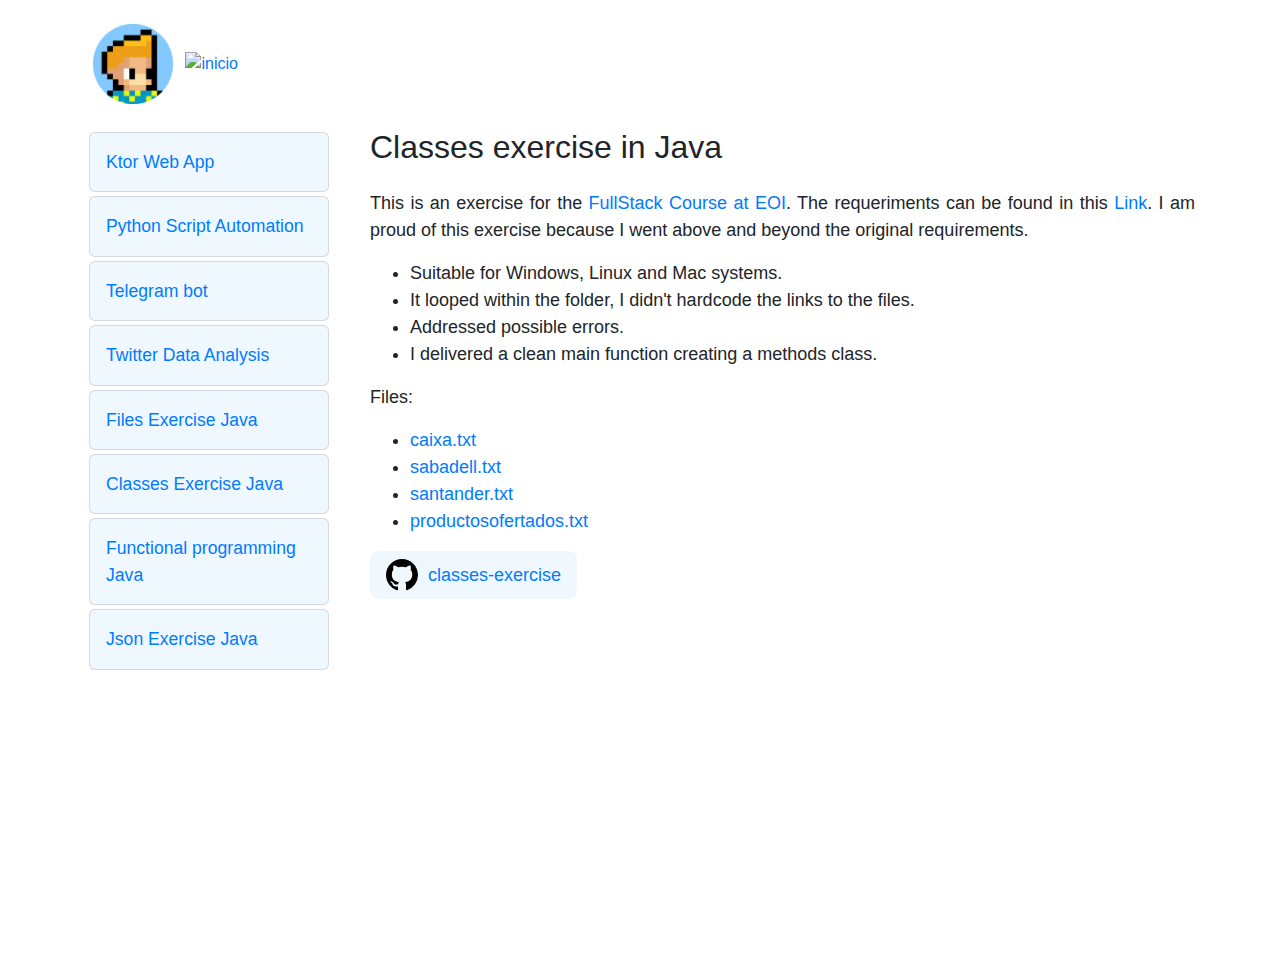
==== classes-exercise.html @ 5c31bf30 "EOI exercises" ====
<!DOCTYPE html>
<html lang="es">

<head>
    <title>Atenea Medrán</title>
    <meta charset="utf-8">
    <link rel="stylesheet" href="https://cdn.jsdelivr.net/npm/bootstrap@4.3.1/dist/css/bootstrap.min.css"
        integrity="sha384-ggOyR0iXCbMQv3Xipma34MD+dH/1fQ784/j6cY/iJTQUOhcWr7x9JvoRxT2MZw1T" crossorigin="anonymous">
    <link rel="stylesheet" href="index-bootstrap.css">
    <link rel="icon" href="images/inicio.png" type="image/x-icon">

</head>

<body>
    <div id="header" class="container">
        <a href="https://atenea-medran.github.io/">
            <img id="inicioImg" src="images/inicio.png" alt="inicio">
            <img src="https://github.com/atenea-medran/atenea-medran/blob/main/header/modoclaro.png?raw=true"
                alt="inicio">
        </a>
    </div>
    <div class="container">
        <div class="row">
            <div class="col-md-3">
                <a class="card" href="historico-precio-luz.html">
                    <div class="flex-1">Ktor Web App</div>
                </a>
                <a class="card" href="python-scrypt-automation.html">
                    <div class="flex-1">Python Script Automation</div>
                </a>
                <a class="card" href="telegram-bot.html">
                    <div class="flex-1">Telegram bot</div>
                </a>
                <a class="card" href="twitter-data-analysis.html">
                    <div class="flex-1">Twitter Data Analysis</div>
                </a>
                <a class="card" href="files-exercise.html">
                    <div class="flex-1">Files Exercise Java</div>
                </a>
                <a class="card" href="classes-exercise.html">
                    <div class="flex-1">Classes Exercise Java</div>
                </a>
                <a class="card" href="functional-programming-exercise.html">
                    <div class="flex-1">Functional programming Java</div>
                </a>
                <a class="card" href="json-exercise.html">
                    <div class="flex-1">Json Exercise Java</div>
                </a>
            </div>
            <div class="col-md-9">
                <div id="main">
                    <h2>Classes exercise in Java</h2>
                    <p>This is an exercise for the <a
                            href="https://www.eoi.es/es/cursos/90323/curso-de-programacion-en-java-fullstack-alicante"
                            target="_blank">
                            FullStack Course at EOI</a>. The requeriments can be found in this <a
                            href="pdf/classes-exercise.pdf" target="_blank">Link</a>. 
                        I am proud of this exercise because I went above and beyond the original requirements.
                    </p>
                    <ul>
                        <li>Suitable for Windows, Linux and Mac systems.</li>
                        <li>It looped within the folder, I didn't hardcode the links to the files.</li>
                        <li>Addressed possible errors.</li>
                        <li>I delivered a clean main function creating a methods class.</li>
                    </ul>
                    <p>Files:</p>
                    <ul>
                        <li><a href="exercises-files/clientes/caixa.txt" target="_blank">caixa.txt</a></li>
                        <li><a href="exercises-files/clientes/sabadell.txt" target="_blank">sabadell.txt</a></li>
                        <li><a href="exercises-files/clientes/santander.txt" target="_blank">santander.txt</a></li>
                        <li><a href="exercises-files/productos/productosofertados.txt" target="_blank">productosofertados.txt</a></li>
                    </ul>
                    <div>
                        <a id="repository"
                            href="https://github.com/atenea-medran/atenea-medran/tree/main/Portfolio/My%20Projects/ejercicioDeClases"
                            target="_blank">
                            <svg id="github-svg" xmlns="http://www.w3.org/2000/svg class=" bi bi-github"
                                viewBox="0 0 16 16">
                                <path
                                    d="M8 0C3.58 0 0 3.58 0 8c0 3.54 2.29 6.53 5.47 7.59.4.07.55-.17.55-.38 0-.19-.01-.82-.01-1.49-2.01.37-2.53-.49-2.69-.94-.09-.23-.48-.94-.82-1.13-.28-.15-.68-.52-.01-.53.63-.01 1.08.58 1.23.82.72 1.21 1.87.87 2.33.66.07-.52.28-.87.51-1.07-1.78-.2-3.64-.89-3.64-3.95 0-.87.31-1.59.82-2.15-.08-.2-.36-1.02.08-2.12 0 0 .67-.21 2.2.82.64-.18 1.32-.27 2-.27.68 0 1.36.09 2 .27 1.53-1.04 2.2-.82 2.2-.82.44 1.1.16 1.92.08 2.12.51.56.82 1.27.82 2.15 0 3.07-1.87 3.75-3.65 3.95.29.25.54.73.54 1.48 0 1.07-.01 1.93-.01 2.2 0 .21.15.46.55.38A8.012 8.012 0 0 0 16 8c0-4.42-3.58-8-8-8z" />
                            </svg>
                            <p id="repository-text">
                                classes-exercise
                            </p>
                        </a>
                    </div>
                    <iframe src="https://www.youtube.com/embed/j87Hqr9hmuI"
                        title="YouTube video player" frameborder="0"
                        allow="accelerometer; autoplay; clipboard-write; encrypted-media; gyroscope; picture-in-picture; web-share"
                        allowfullscreen></iframe>
                </div>
            </div>
        </div>
    </div>


</body>

</html>
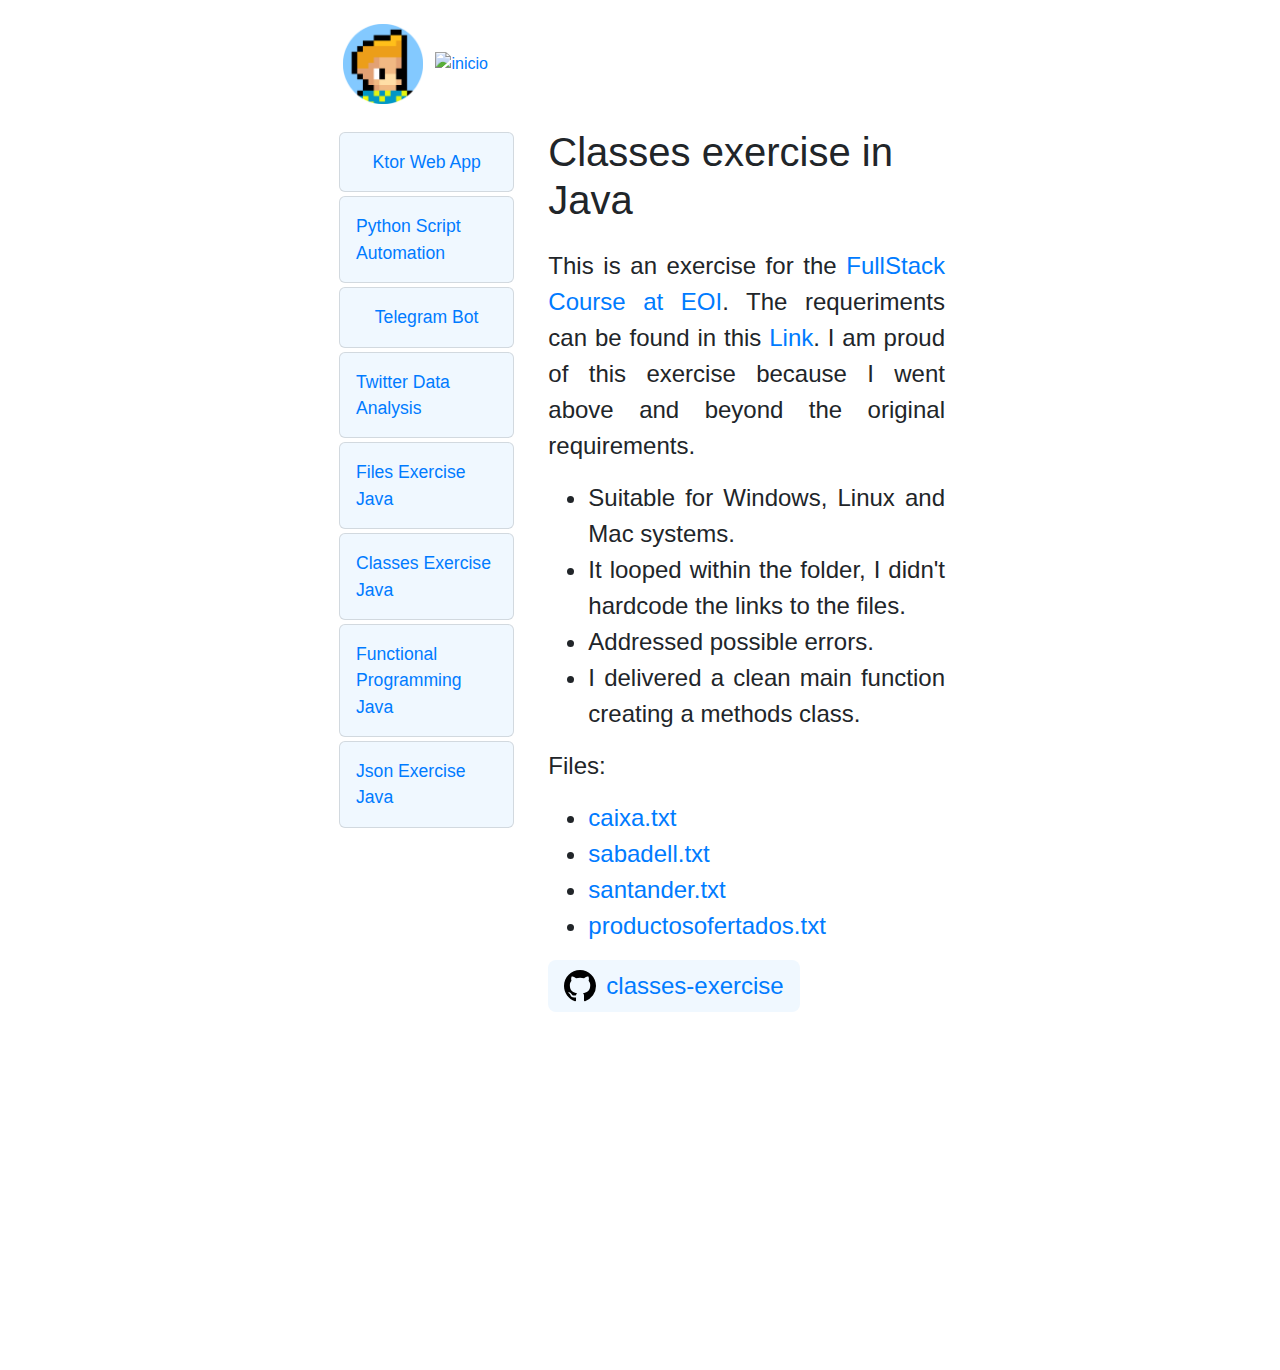
==== commit ad9c7416: "Proper bootstrap" ====
--- a/classes-exercise.html
+++ b/classes-exercise.html
@@ -4,24 +4,54 @@
 <head>
     <title>Atenea Medrán</title>
     <meta charset="utf-8">
+    <meta name="viewport" content="width=device-width, initial-scale=1">
     <link rel="stylesheet" href="https://cdn.jsdelivr.net/npm/bootstrap@4.3.1/dist/css/bootstrap.min.css"
         integrity="sha384-ggOyR0iXCbMQv3Xipma34MD+dH/1fQ784/j6cY/iJTQUOhcWr7x9JvoRxT2MZw1T" crossorigin="anonymous">
     <link rel="stylesheet" href="index-bootstrap.css">
     <link rel="icon" href="images/inicio.png" type="image/x-icon">
-
 </head>
 
 <body>
-    <div id="header" class="container">
-        <a href="https://atenea-medran.github.io/">
-            <img id="inicioImg" src="images/inicio.png" alt="inicio">
-            <img src="https://github.com/atenea-medran/atenea-medran/blob/main/header/modoclaro.png?raw=true"
-                alt="inicio">
-        </a>
+    <div id="header" class="container-fluid">
+        <div id="rowHeader" class="row">
+            <div class="col-6 col-xl-4 offset-1 offset-xl-3">
+                <a href="https://atenea-medran.github.io/">
+                    <img id="inicioImg" src="images/inicio.png" alt="inicio">
+                    <img src="https://github.com/atenea-medran/atenea-medran/blob/main/header/modoclaro.png?raw=true"
+                        alt="inicio">
+                </a>
+            </div>
+            <div id="dropdownCol" class="col-4 d-xl-none">
+                <div class="dropdown">
+                    <button id="dropdownButton" class="btn btn-primary btn-lg dropdown-toggle" type="button" id="dropdownMenuButton1"
+                        data-bs-toggle="dropdown" aria-expanded="false">
+                        Projects
+                    </button>
+                    <ul class="dropdown-menu" aria-labelledby="dropdownMenuButton1">
+                        <li><a class="dropdown-item" href="historico-precio-luz.html">Ktor Web App</a></li>
+                        <div class="dropdown-divider"></div>
+                        <li><a class="dropdown-item" href="python-scrypt-automation.html">Python Script Automation</a></li>
+                        <div class="dropdown-divider"></div>
+                        <li><a class="dropdown-item" href="telegram-bot.html">Telegram Bot</a></li>
+                        <div class="dropdown-divider"></div>
+                        <li><a class="dropdown-item" href="twitter-data-analysis.html">Twitter Data Analysis</a></li>
+                        <div class="dropdown-divider"></div>
+                        <li><a class="dropdown-item" href="files-exercise.html">Files Exercise Java</a></li>
+                        <div class="dropdown-divider"></div>
+                        <li><a class="dropdown-item" href="classes-exercise.html">Classes Exercise Java</a></li>
+                        <div class="dropdown-divider"></div>
+                        <li><a class="dropdown-item" href="functional-programming-exercise.html">Functional Programming Java</a></li>
+                        <div class="dropdown-divider"></div>
+                        <li><a class="dropdown-item" href="json-exercise.html">Json Exercise Java</a></li>
+                    </ul>
+                </div>
+
+            </div>
+        </div>
     </div>
-    <div class="container">
-        <div class="row">
-            <div class="col-md-3">
+    <div class="container-fluid justify-content-center">
+        <div class="row justify-content-center">
+            <div id="index" class="col d-none col-xl-2 d-xl-block">
                 <a class="card" href="historico-precio-luz.html">
                     <div class="flex-1">Ktor Web App</div>
                 </a>
@@ -29,7 +59,7 @@
                     <div class="flex-1">Python Script Automation</div>
                 </a>
                 <a class="card" href="telegram-bot.html">
-                    <div class="flex-1">Telegram bot</div>
+                    <div class="flex-1">Telegram Bot</div>
                 </a>
                 <a class="card" href="twitter-data-analysis.html">
                     <div class="flex-1">Twitter Data Analysis</div>
@@ -41,13 +71,13 @@
                     <div class="flex-1">Classes Exercise Java</div>
                 </a>
                 <a class="card" href="functional-programming-exercise.html">
-                    <div class="flex-1">Functional programming Java</div>
+                    <div class="flex-1">Functional Programming Java</div>
                 </a>
                 <a class="card" href="json-exercise.html">
                     <div class="flex-1">Json Exercise Java</div>
                 </a>
             </div>
-            <div class="col-md-9">
+            <div class="col-10 col-xl-4">
                 <div id="main">
                     <h2>Classes exercise in Java</h2>
                     <p>This is an exercise for the <a
@@ -93,6 +123,9 @@
         </div>
     </div>
 
+    <script src="https://cdn.jsdelivr.net/npm/bootstrap@5.1.1/dist/js/bootstrap.bundle.min.js"
+    integrity="sha384-/bQdsTh/da6pkI1MST/rWKFNjaCP5gBSY4sEBT38Q/9RBh9AH40zEOg7Hlq2THRZ"
+    crossorigin="anonymous"></script>
 
 </body>
 
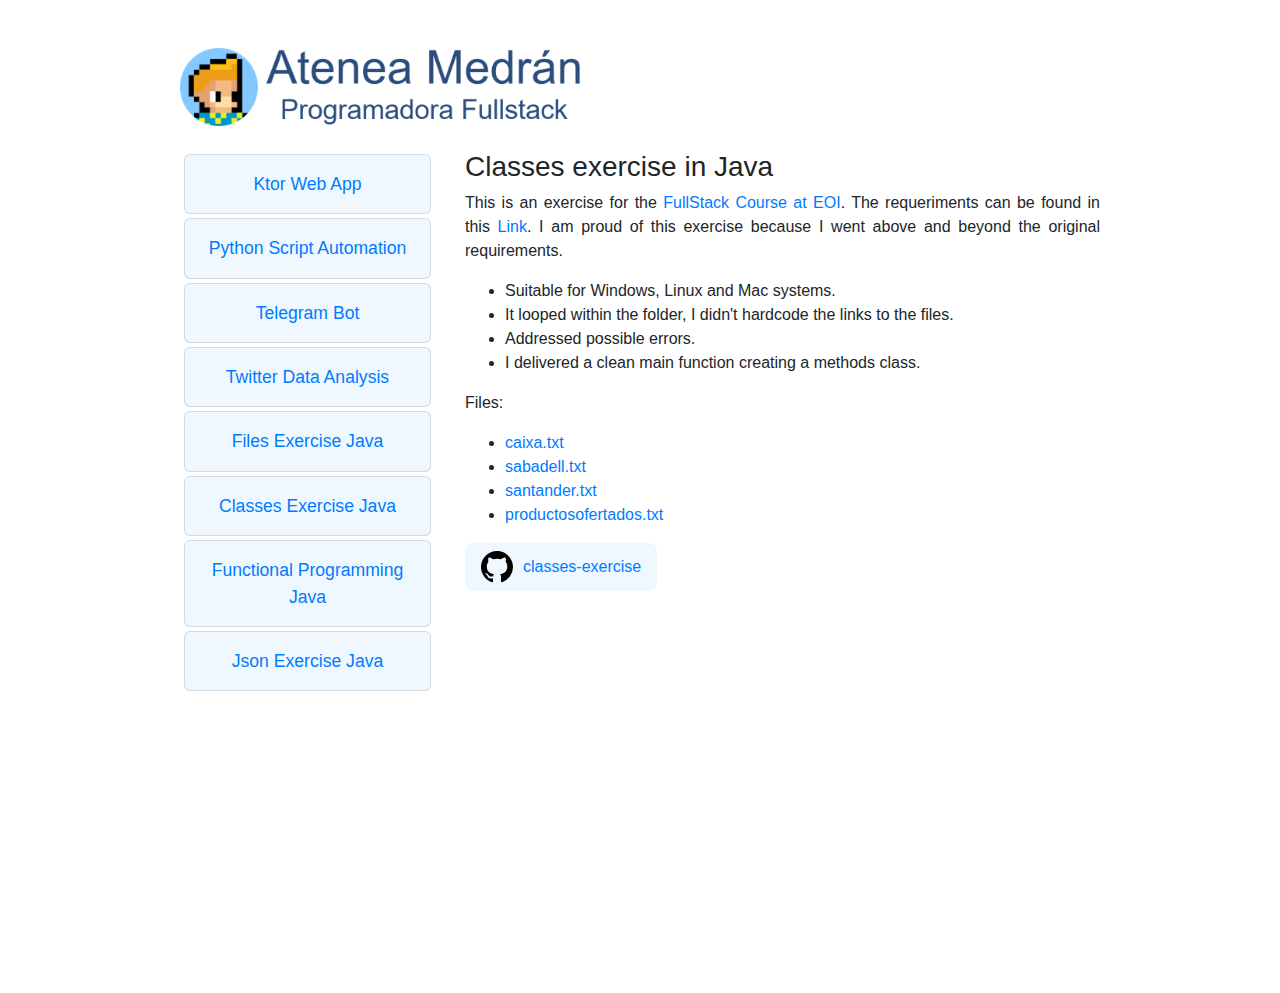
==== commit 7794fd30: "Proper bootstrap even for small browser in smartphone" ====
--- a/classes-exercise.html
+++ b/classes-exercise.html
@@ -5,81 +5,93 @@
     <title>Atenea Medrán</title>
     <meta charset="utf-8">
     <meta name="viewport" content="width=device-width, initial-scale=1">
+
+    <!-- CSS -->
+    <link rel="icon" href="img/favicon.ico" type="image/x-icon">
     <link rel="stylesheet" href="https://cdn.jsdelivr.net/npm/bootstrap@4.3.1/dist/css/bootstrap.min.css"
         integrity="sha384-ggOyR0iXCbMQv3Xipma34MD+dH/1fQ784/j6cY/iJTQUOhcWr7x9JvoRxT2MZw1T" crossorigin="anonymous">
     <link rel="stylesheet" href="index-bootstrap.css">
-    <link rel="icon" href="images/inicio.png" type="image/x-icon">
 </head>
 
 <body>
-    <div id="header" class="container-fluid">
-        <div id="rowHeader" class="row">
-            <div class="col-6 col-xl-4 offset-1 offset-xl-3">
-                <a href="https://atenea-medran.github.io/">
-                    <img id="inicioImg" src="images/inicio.png" alt="inicio">
-                    <img src="https://github.com/atenea-medran/atenea-medran/blob/main/header/modoclaro.png?raw=true"
-                        alt="inicio">
+    <header class="header-area">
+        <div id="menu-area">
+            <div class="container">
+                <div class="menu">
+                    <div class="row">
+                        <div class="col-8 col-sm-10 col-md-8 col-xl-3 offset-lg-1 offset-xl-1">
+                            <div class="logo">
+                                <a href="https://atenea-medran.github.io/">
+                                    <img id="logo-name-img" src="img/logo-name.png" alt="logo">
+                                </a>
+                            </div>
+                        </div>
+                        <div class="col-3 col-sm-2 col-xl-3 d-lg-none d-xl-none">
+                            <div class="dropdown">
+                                <button id="dropdown-button" class="btn btn-primary dropdown-toggle" type="button"
+                                    data-bs-toggle="dropdown" aria-expanded="false">
+                                    Projects
+                                </button>
+                                <ul class="dropdown-menu" aria-labelledby="dropdown-button">
+                                    <li><a class="dropdown-item" href="historico-precio-luz.html">Ktor Web App</a></li>
+                                    <div class="dropdown-divider"></div>
+                                    <li><a class="dropdown-item" href="python-scrypt-automation.html">Python Script
+                                            Automation</a></li>
+                                    <div class="dropdown-divider"></div>
+                                    <li><a class="dropdown-item" href="telegram-bot.html">Telegram Bot</a></li>
+                                    <div class="dropdown-divider"></div>
+                                    <li><a class="dropdown-item" href="twitter-data-analysis.html">Twitter Data
+                                            Analysis</a></li>
+                                    <div class="dropdown-divider"></div>
+                                    <li><a class="dropdown-item" href="files-exercise.html">Files Exercise Java</a></li>
+                                    <div class="dropdown-divider"></div>
+                                    <li><a class="dropdown-item" href="classes-exercise.html">Classes Exercise Java</a>
+                                    </li>
+                                    <div class="dropdown-divider"></div>
+                                    <li><a class="dropdown-item" href="functional-programming-exercise.html">Functional
+                                            Programming
+                                            Java</a></li>
+                                    <div class="dropdown-divider"></div>
+                                    <li><a class="dropdown-item" href="json-exercise.html">Json Exercise Java</a></li>
+                                </ul>
+                            </div>
+                        </div>
+                    </div>
+                </div>
+            </div>
+        </div>
+    </header>
+    <div class="container">
+        <div class="row justify-content-center">
+            <div id="index" class="col d-none col-lg-3 d-lg-block">
+                <a class="card" href="historico-precio-luz.html">
+                    Ktor Web App
+                </a>
+                <a class="card" href="python-scrypt-automation.html">
+                    Python Script Automation
+                </a>
+                <a class="card" href="telegram-bot.html">
+                    Telegram Bot
+                </a>
+                <a class="card" href="twitter-data-analysis.html">
+                    Twitter Data Analysis
+                </a>
+                <a class="card" href="files-exercise.html">
+                    Files Exercise Java
+                </a>
+                <a class="card" href="classes-exercise.html">
+                    Classes Exercise Java
+                </a>
+                <a class="card" href="functional-programming-exercise.html">
+                    Functional Programming Java
+                </a>
+                <a class="card" href="json-exercise.html">
+                    Json Exercise Java
                 </a>
             </div>
-            <div id="dropdownCol" class="col-4 d-xl-none">
-                <div class="dropdown">
-                    <button id="dropdownButton" class="btn btn-primary btn-lg dropdown-toggle" type="button" id="dropdownMenuButton1"
-                        data-bs-toggle="dropdown" aria-expanded="false">
-                        Projects
-                    </button>
-                    <ul class="dropdown-menu" aria-labelledby="dropdownMenuButton1">
-                        <li><a class="dropdown-item" href="historico-precio-luz.html">Ktor Web App</a></li>
-                        <div class="dropdown-divider"></div>
-                        <li><a class="dropdown-item" href="python-scrypt-automation.html">Python Script Automation</a></li>
-                        <div class="dropdown-divider"></div>
-                        <li><a class="dropdown-item" href="telegram-bot.html">Telegram Bot</a></li>
-                        <div class="dropdown-divider"></div>
-                        <li><a class="dropdown-item" href="twitter-data-analysis.html">Twitter Data Analysis</a></li>
-                        <div class="dropdown-divider"></div>
-                        <li><a class="dropdown-item" href="files-exercise.html">Files Exercise Java</a></li>
-                        <div class="dropdown-divider"></div>
-                        <li><a class="dropdown-item" href="classes-exercise.html">Classes Exercise Java</a></li>
-                        <div class="dropdown-divider"></div>
-                        <li><a class="dropdown-item" href="functional-programming-exercise.html">Functional Programming Java</a></li>
-                        <div class="dropdown-divider"></div>
-                        <li><a class="dropdown-item" href="json-exercise.html">Json Exercise Java</a></li>
-                    </ul>
-                </div>
-
-            </div>
-        </div>
-    </div>
-    <div class="container-fluid justify-content-center">
-        <div class="row justify-content-center">
-            <div id="index" class="col d-none col-xl-2 d-xl-block">
-                <a class="card" href="historico-precio-luz.html">
-                    <div class="flex-1">Ktor Web App</div>
-                </a>
-                <a class="card" href="python-scrypt-automation.html">
-                    <div class="flex-1">Python Script Automation</div>
-                </a>
-                <a class="card" href="telegram-bot.html">
-                    <div class="flex-1">Telegram Bot</div>
-                </a>
-                <a class="card" href="twitter-data-analysis.html">
-                    <div class="flex-1">Twitter Data Analysis</div>
-                </a>
-                <a class="card" href="files-exercise.html">
-                    <div class="flex-1">Files Exercise Java</div>
-                </a>
-                <a class="card" href="classes-exercise.html">
-                    <div class="flex-1">Classes Exercise Java</div>
-                </a>
-                <a class="card" href="functional-programming-exercise.html">
-                    <div class="flex-1">Functional Programming Java</div>
-                </a>
-                <a class="card" href="json-exercise.html">
-                    <div class="flex-1">Json Exercise Java</div>
-                </a>
-            </div>
-            <div class="col-10 col-xl-4">
+            <div class="col-12 col-sm-12 col-md-12 col-lg-7">
                 <div id="main">
-                    <h2>Classes exercise in Java</h2>
+                    <h3>Classes exercise in Java</h3>
                     <p>This is an exercise for the <a
                             href="https://www.eoi.es/es/cursos/90323/curso-de-programacion-en-java-fullstack-alicante"
                             target="_blank">
@@ -118,14 +130,15 @@
                         title="YouTube video player" frameborder="0"
                         allow="accelerometer; autoplay; clipboard-write; encrypted-media; gyroscope; picture-in-picture; web-share"
                         allowfullscreen></iframe>
+                    </p>
                 </div>
             </div>
         </div>
     </div>
 
     <script src="https://cdn.jsdelivr.net/npm/bootstrap@5.1.1/dist/js/bootstrap.bundle.min.js"
-    integrity="sha384-/bQdsTh/da6pkI1MST/rWKFNjaCP5gBSY4sEBT38Q/9RBh9AH40zEOg7Hlq2THRZ"
-    crossorigin="anonymous"></script>
+        integrity="sha384-/bQdsTh/da6pkI1MST/rWKFNjaCP5gBSY4sEBT38Q/9RBh9AH40zEOg7Hlq2THRZ"
+        crossorigin="anonymous"></script>
 
 </body>
 
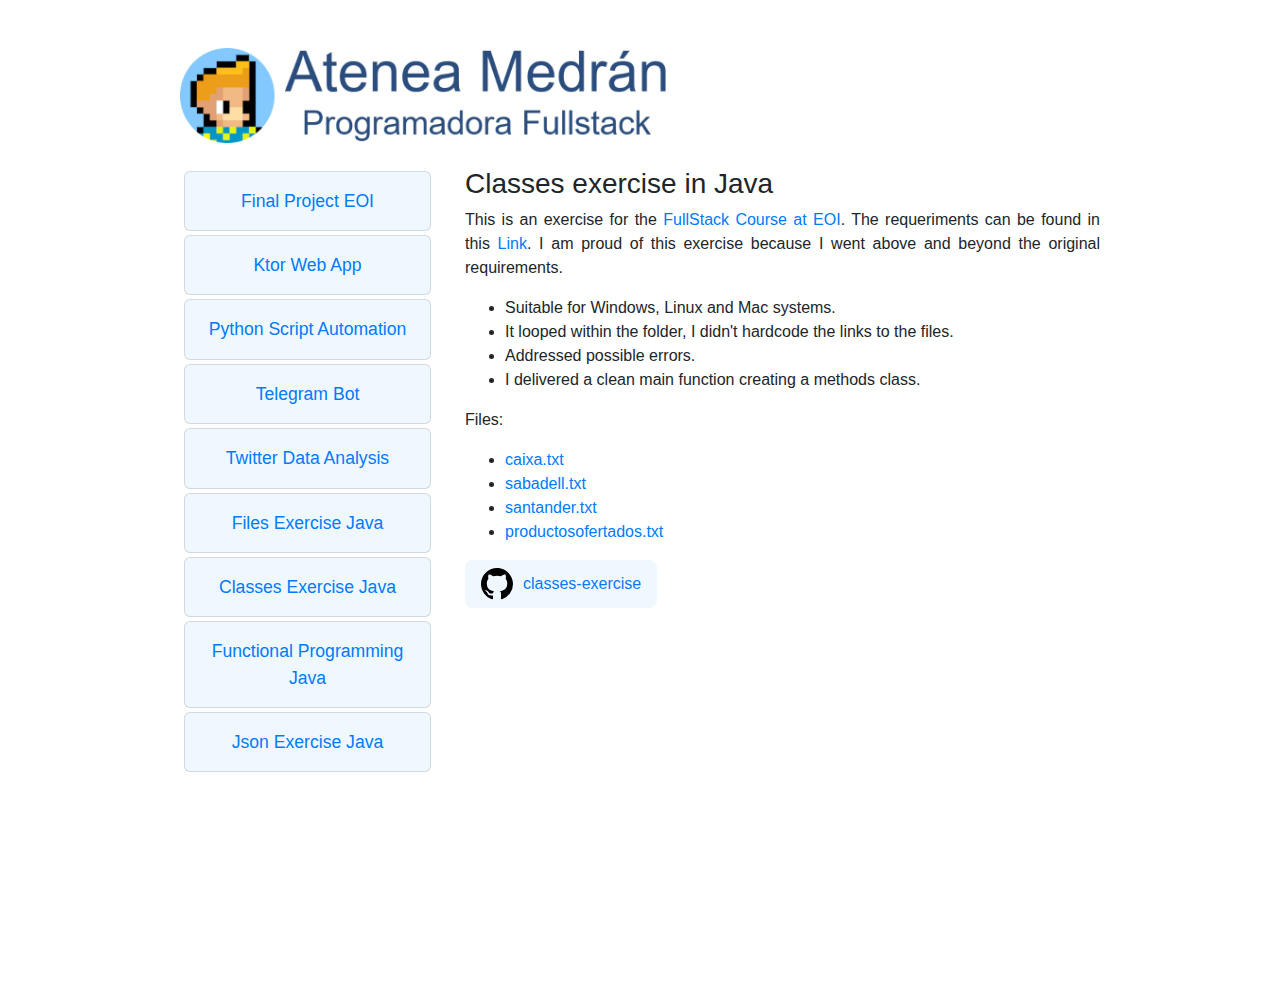
==== commit 888e3595: "Added last project and personal links" ====
--- a/classes-exercise.html
+++ b/classes-exercise.html
@@ -10,60 +10,55 @@
     <link rel="icon" href="img/favicon.ico" type="image/x-icon">
     <link rel="stylesheet" href="https://cdn.jsdelivr.net/npm/bootstrap@4.3.1/dist/css/bootstrap.min.css"
         integrity="sha384-ggOyR0iXCbMQv3Xipma34MD+dH/1fQ784/j6cY/iJTQUOhcWr7x9JvoRxT2MZw1T" crossorigin="anonymous">
-    <link rel="stylesheet" href="index-bootstrap.css">
+    <link rel="stylesheet" href="css/index-bootstrap.css">
+    <link rel="stylesheet" href="css/custom-button.css">
 </head>
 
 <body>
-    <header class="header-area">
-        <div id="menu-area">
-            <div class="container">
-                <div class="menu">
-                    <div class="row">
-                        <div class="col-8 col-sm-10 col-md-8 col-xl-3 offset-lg-1 offset-xl-1">
-                            <div class="logo">
-                                <a href="https://atenea-medran.github.io/">
-                                    <img id="logo-name-img" src="img/logo-name.png" alt="logo">
-                                </a>
-                            </div>
-                        </div>
-                        <div class="col-3 col-sm-2 col-xl-3 d-lg-none d-xl-none">
-                            <div class="dropdown">
-                                <button id="dropdown-button" class="btn btn-primary dropdown-toggle" type="button"
-                                    data-bs-toggle="dropdown" aria-expanded="false">
-                                    Projects
-                                </button>
-                                <ul class="dropdown-menu" aria-labelledby="dropdown-button">
-                                    <li><a class="dropdown-item" href="historico-precio-luz.html">Ktor Web App</a></li>
-                                    <div class="dropdown-divider"></div>
-                                    <li><a class="dropdown-item" href="python-scrypt-automation.html">Python Script
-                                            Automation</a></li>
-                                    <div class="dropdown-divider"></div>
-                                    <li><a class="dropdown-item" href="telegram-bot.html">Telegram Bot</a></li>
-                                    <div class="dropdown-divider"></div>
-                                    <li><a class="dropdown-item" href="twitter-data-analysis.html">Twitter Data
-                                            Analysis</a></li>
-                                    <div class="dropdown-divider"></div>
-                                    <li><a class="dropdown-item" href="files-exercise.html">Files Exercise Java</a></li>
-                                    <div class="dropdown-divider"></div>
-                                    <li><a class="dropdown-item" href="classes-exercise.html">Classes Exercise Java</a>
-                                    </li>
-                                    <div class="dropdown-divider"></div>
-                                    <li><a class="dropdown-item" href="functional-programming-exercise.html">Functional
-                                            Programming
-                                            Java</a></li>
-                                    <div class="dropdown-divider"></div>
-                                    <li><a class="dropdown-item" href="json-exercise.html">Json Exercise Java</a></li>
-                                </ul>
-                            </div>
-                        </div>
-                    </div>
+    <div class="container mt-5 mb-4">
+        <div class="row">
+            <div class="col-6 offset-lg-1">
+                <div class="logo">
+                    <a href="https://atenea-medran.github.io/">
+                        <img id="logo-name-img" src="img/logo-name.png" alt="logo" class="img-fluid">
+                    </a>
+                </div>
+            </div>
+
+            <div class="col-3 d-lg-none offset-1 my-auto">
+                <div class="dropdown">
+                    <button id="dropdown-button" class="btn btn-primary dropdown-toggle btn-responsive" type="button"
+                        data-bs-toggle="dropdown" aria-expanded="false">
+                        Projects
+                    </button>
+                    <ul class="dropdown-menu py-0" aria-labelledby="dropdown-button">
+                        <li><a class="dropdown-item" href="proyecto-final-eoi.html">Final Project EOI</a></li>
+                        <li><a class="dropdown-item custom-divider" href="historico-precio-luz.html">Ktor Web App</a>
+                        </li>
+                        <li><a class="dropdown-item custom-divider" href="python-scrypt-automation.html">Python Script
+                                Automation</a></li>
+                        <li><a class="dropdown-item custom-divider" href="telegram-bot.html">Telegram Bot</a></li>
+                        <li><a class="dropdown-item custom-divider" href="twitter-data-analysis.html">Twitter Data
+                                Analysis</a></li>
+                        <li><a class="dropdown-item custom-divider" href="files-exercise.html">Files Exercise Java</a>
+                        </li>
+                        <li><a class="dropdown-item custom-divider" href="classes-exercise.html">Classes Exercise
+                                Java</a></li>
+                        <li><a class="dropdown-item custom-divider"
+                                href="functional-programming-exercise.html">Functional Programming Java</a></li>
+                        <li><a class="dropdown-item custom-divider" href="json-exercise.html">Json Exercise Java</a>
+                        </li>
+                    </ul>
                 </div>
             </div>
         </div>
-    </header>
+    </div>
     <div class="container">
         <div class="row justify-content-center">
             <div id="index" class="col d-none col-lg-3 d-lg-block">
+                <a class="card" href="proyecto-final-eoi.html">
+                    Final Project EOI
+                </a>
                 <a class="card" href="historico-precio-luz.html">
                     Ktor Web App
                 </a>
@@ -89,14 +84,14 @@
                     Json Exercise Java
                 </a>
             </div>
-            <div class="col-12 col-sm-12 col-md-12 col-lg-7">
+            <div class="col-12 col-lg-7">
                 <div id="main">
                     <h3>Classes exercise in Java</h3>
                     <p>This is an exercise for the <a
                             href="https://www.eoi.es/es/cursos/90323/curso-de-programacion-en-java-fullstack-alicante"
                             target="_blank">
                             FullStack Course at EOI</a>. The requeriments can be found in this <a
-                            href="pdf/classes-exercise.pdf" target="_blank">Link</a>. 
+                            href="pdfs/classes-exercise.pdf" target="_blank">Link</a>.
                         I am proud of this exercise because I went above and beyond the original requirements.
                     </p>
                     <ul>
@@ -110,7 +105,8 @@
                         <li><a href="exercises-files/clientes/caixa.txt" target="_blank">caixa.txt</a></li>
                         <li><a href="exercises-files/clientes/sabadell.txt" target="_blank">sabadell.txt</a></li>
                         <li><a href="exercises-files/clientes/santander.txt" target="_blank">santander.txt</a></li>
-                        <li><a href="exercises-files/productos/productosofertados.txt" target="_blank">productosofertados.txt</a></li>
+                        <li><a href="exercises-files/productos/productosofertados.txt"
+                                target="_blank">productosofertados.txt</a></li>
                     </ul>
                     <div>
                         <a id="repository"
@@ -126,11 +122,12 @@
                             </p>
                         </a>
                     </div>
-                    <iframe src="https://www.youtube.com/embed/j87Hqr9hmuI"
-                        title="YouTube video player" frameborder="0"
-                        allow="accelerometer; autoplay; clipboard-write; encrypted-media; gyroscope; picture-in-picture; web-share"
-                        allowfullscreen></iframe>
-                    </p>
+                    <div class="embed-responsive embed-responsive-16by9">
+                        <iframe src="https://www.youtube.com/embed/j87Hqr9hmuI" title="YouTube video player"
+                            frameborder="0"
+                            allow="accelerometer; autoplay; clipboard-write; encrypted-media; gyroscope; picture-in-picture; web-share"
+                            allowfullscreen></iframe>
+                    </div>
                 </div>
             </div>
         </div>
--- a/css/custom-button.css
+++ b/css/custom-button.css
@@ -0,0 +1,23 @@
+/* Small devices (landscape phones, 576px and up) */
+@media (min-width: 576px) {
+    .btn-responsive {
+      font-size: 1rem;
+      padding: 0.5rem 1rem;
+    }
+  }
+  
+  /* Medium devices (tablets, 768px and up) */
+  @media (min-width: 768px) {
+    .btn-responsive {
+      font-size: 1.25rem;
+      padding: 0.75rem 1.5rem;
+    }
+  }
+  
+  /* Large devices (desktops, 992px and up) */
+  @media (min-width: 992px) {
+    .btn-responsive {
+      font-size: 1.5rem;
+      padding: 1rem 2rem;
+    }
+  }